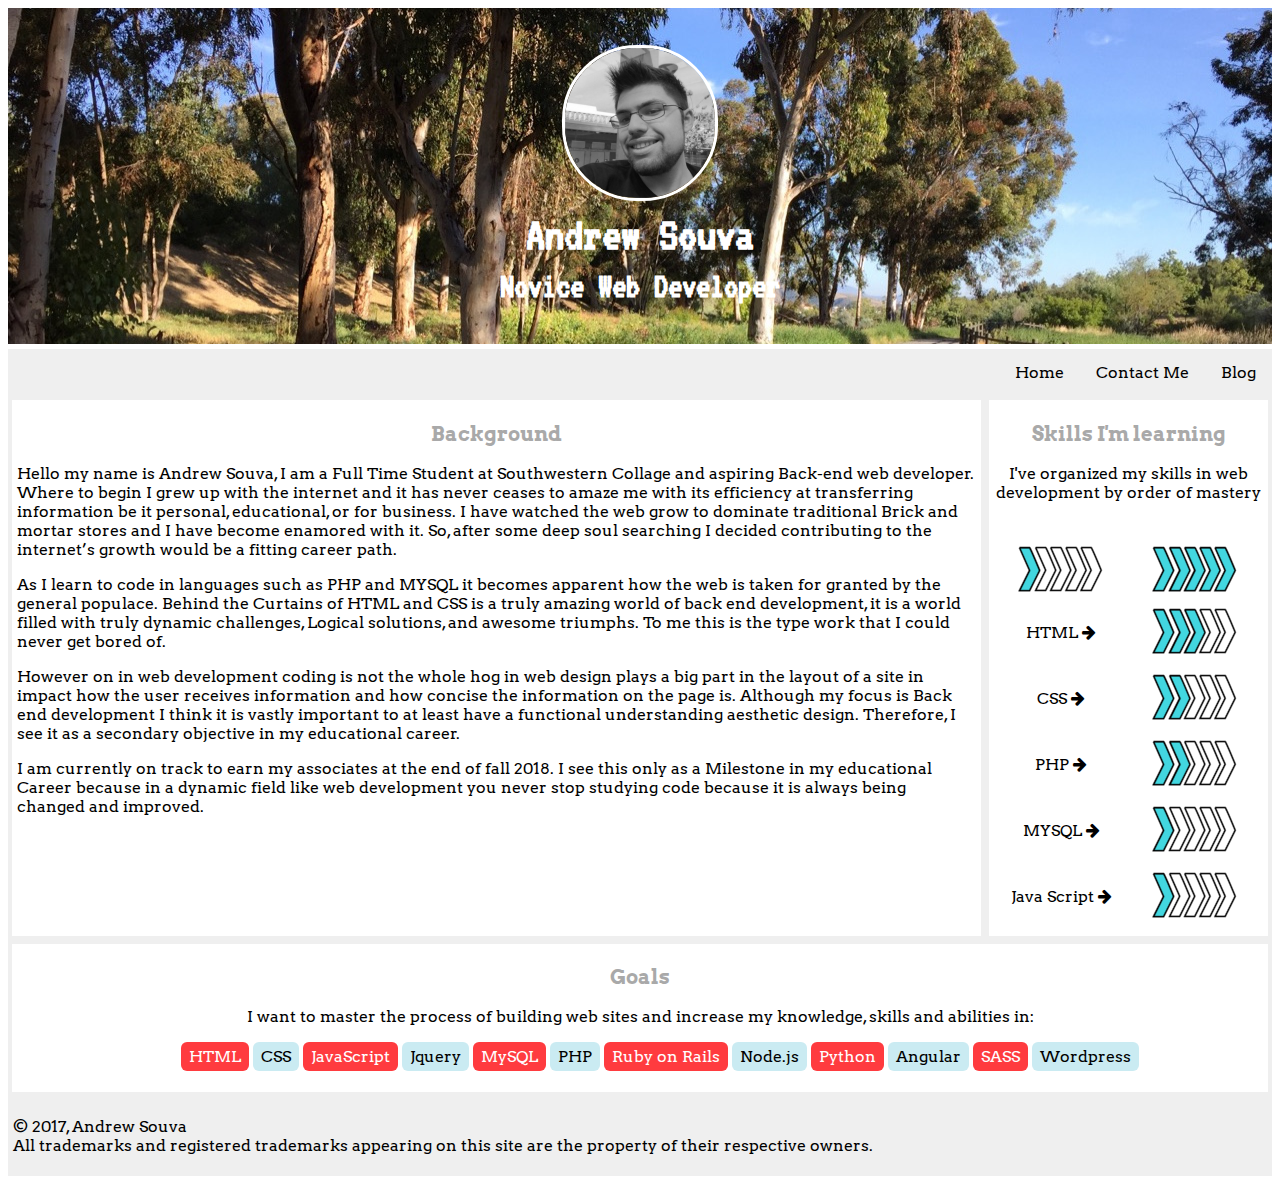
==== index.html @ f65c0f3d "Add files via upload" ====
<!DOCTYPE html>

<html>
<head>
    <meta charset="UTF-8">
    <title>Page Title</title>
    <link href="https://fonts.googleapis.com/css?family=Arvo%7COpen+Sans%7CVT323" rel="stylesheet">
    <link type="text/css" rel="stylesheet" href="font-awesome-4.7.0/css/font-awesome.min.css">
    <link type="text/css" rel="stylesheet" href="css/main.css">
</head>

<body>
    
    <header>
        <h1><img src="foregrounds/profile.jpg" alt="Picture of Andrew Kyle Souva" id="profile_image">
        <br>Andrew Souva<br><span class="subtitle">Novice Web Developer</span></h1>
    </header>
    
    <nav>
        <ul>
            <li><a href="blog.html">Blog</a></li>
            <li><a href="contact.html">Contact Me</a></li>
             <li class="selected"><a href=index.html>Home</a></li>
           
        </ul>
    </nav>
    
    <div id="tablecontainer">
        <div id="tablerow">
    
            <article>
                <h2 class="titles">Background</h2>
                <p>
                    Hello my name is Andrew Souva, I am a Full Time Student at Southwestern Collage and aspiring
                    Back-end web developer. Where to begin I grew up with the internet and it has never ceases to amaze
                    me with its efficiency at transferring information be it personal, educational, or for business. I have
                    watched the web grow to dominate traditional Brick and mortar stores and I have become enamored
                    with it. So, after some deep soul searching I decided contributing to the internet’s growth would be a
                    fitting career path.
                </p>
                
                <p>
                     As I learn to code in languages such as PHP and MYSQL it becomes apparent how the web is
                     taken for granted by the general populace. Behind the Curtains of HTML and CSS is a truly amazing
                     world of back end development, it is a world filled with truly dynamic challenges, Logical solutions, and 
                     awesome triumphs. To me this is the type work that I could never get bored of.
                </p>
                
                <p>
                    However on in web development coding is not the whole hog in web design plays a big part in the
                    layout of a site in impact how the user receives information and how concise the information on the
                    page is. Although my focus is Back end development I think it is vastly important to at least have a
                    functional understanding aesthetic design. Therefore, I see it as a secondary objective in my educational
                    career.
                </p>
                
                <p>
                    I am currently on track to earn my associates at the end of fall 2018. I see this only as a
                    Milestone in my educational Career because in a dynamic field like web development you never stop
                    studying code because it is always being changed and improved.       
                </p>
                
            </article>
        
            <aside>
                <h2 class="titles">Skills I'm learning</h2>
                <p class="skillexplain">I've organized my skills in web development by order of mastery</p>
                <table>
                    <tr>
                        <th>Learning  <img class="tableTitle" src="skill/learningMin.png" alt="Skill Level One"></th>
                        <th>Mastered  <img class="tableTitle" src="skill/masteredMin.png" alt="Skill Level Five"></th>
                    </tr>
                    
                    <tr>
                        <td>
                            HTML <i class="fa fa-arrow-right" aria-hidden="true"></i>
                        </td>
                        <td>
                            <img src="skill/lvl3Min.png" alt="Skill Level Three">
                        </td>
                    </tr>
                    
                    <tr>
                        <td>CSS <i class="fa fa-arrow-right" aria-hidden="true"></i></td>
                        <td><img src="skill/lvl2Min.png" alt="Skill Level Two"></td>
                    </tr>
                    
                    <tr>
                        <td>PHP <i class="fa fa-arrow-right" aria-hidden="true"></i></td>
                        <td><img src="skill/lvl2Min.png" alt="Skill Level Two"></td>
                    </tr>
                    
                    <tr>
                        <td>MYSQL <i class="fa fa-arrow-right" aria-hidden="true"></i></td>
                        <td><img src="skill/learningMin.png" alt="Skill Level One"></td>
                    </tr>
                    
                    <tr>
                        <td>Java Script <i class="fa fa-arrow-right" aria-hidden="true"></i></td>
                        <td><img src="skill/learningMin.png" alt="Skill Level One"></td>
                    </tr>
                </table>
            </aside>
        </div>
    </div>
    <section>
        <h2 class="titles">Goals</h2>
        <p>I want to master the process of building web sites and increase my knowledge, skills and abilities in:</p>
        <ul class="skills">
              <li>HTML</li>
              <li>CSS</li>
              <li>JavaScript</li>
              <li>Jquery</li>
              <li>MySQL</li>
              <li>PHP</li>
              <li>Ruby on Rails</li>
              <li>Node.js</li>
              <li>Python</li>
              <li>Angular</li>
              <li>SASS</li>
              <li>Wordpress</li>
            </ul>
    </section>
    <footer>
      <p>&copy; 2017, Andrew Souva
      <br>
      All trademarks and registered trademarks appearing on 
      this site are the property of their respective owners.</p>
    </footer>
</body>
</html>
---- css/main.css ----
body {
    font-family: 'Arvo', serif, sans-serif;
    background-image: url("backgrounds/fabric_of_squares_gray.png");
}

header {
    font-family: 'VT323', monospace, sans-serif;
    color: #FFF;
    background: url("../backgrounds/header.jpg") no-repeat top center; max-width: 1540px; margin: auto;
    font-size: 150%;
    text-align: center;
    padding-top: 5px;
    padding-bottom: 5px;
    margin-bottom: 5px;
    background-attachment: fixed;
}

.subtitle {
    font-size: 75%;
}

.smallertitle {
    color: #A9A9A9;
    text-align: center;
    font-size: 100%;
}

nav ul {
    list-style-type: none;
    margin: 0;
    padding: 0;
    overflow: hidden;
    background-color: #EFEFEF;
}

nav ul li {
    float: right;
}

nav ul li a {
    display: block;
    color: #000;
    text-align: center;
    padding: 14px 16px;
    text-decoration: none;
}

nav ul li a:hover {
    background-color: #C6C6C6;
}


#profile_image {
    width: 150px;
    height: 150px;
    border: 3px solid #fff;
    border-radius: 75px;
}

div#tablecontainer {
    display: table;
}

div#tablerow {
    display: table-row;
}

article {
    display: table-cell;
    
    padding: 5px;
    border: solid #EFEFEF 4px;
    vertical-align: top;
}

article h4 {
    color: #A9A9A9;
    /*text-align: center;*/
    border-bottom: dashed #A9A9A9
}

aside {
    display: table-cell;
    padding: 5px;
    border: solid #EFEFEF 4px;
    vertical-align: top;
}

aside ul {
    list-style-type: none;
    margin: 0;
    padding: 0;
    width: 200px;
}

aside ul li a {
    display: block;
    color: #000;
    padding: 8px 16px;
    text-decoration: none;
}
aside ul li a:hover {
    background-color: #FF3B3F;
    color: #FFF;
    border-radius: 10px;
}

.skillexplain {
    text-align: center;
}

.tableTitle {
    vertical-align: middle;
}

.titles {
    text-align: center;
    font-size: 125%;
    color: #A9A9A9;
}

td {
    text-align: center;
}

th {
    color: white;
}

section {
    clear: both;
    padding: 5px;
    border: solid #EFEFEF 4px;
}

footer {
    clear: both;
    background: #EFEFEF;
    padding: 5px;
}

section p {
    text-align: center;
}

section ul {
    text-align: center;
}

section ul li {
    border-radius: 6px;
    display: inline-block;
    background: #FF3B3F;
    color: #fff;
    padding: 5px 8px;
}

section ul li:nth-child(even) {
    background: #CAEBF2;
    color: #000;
}
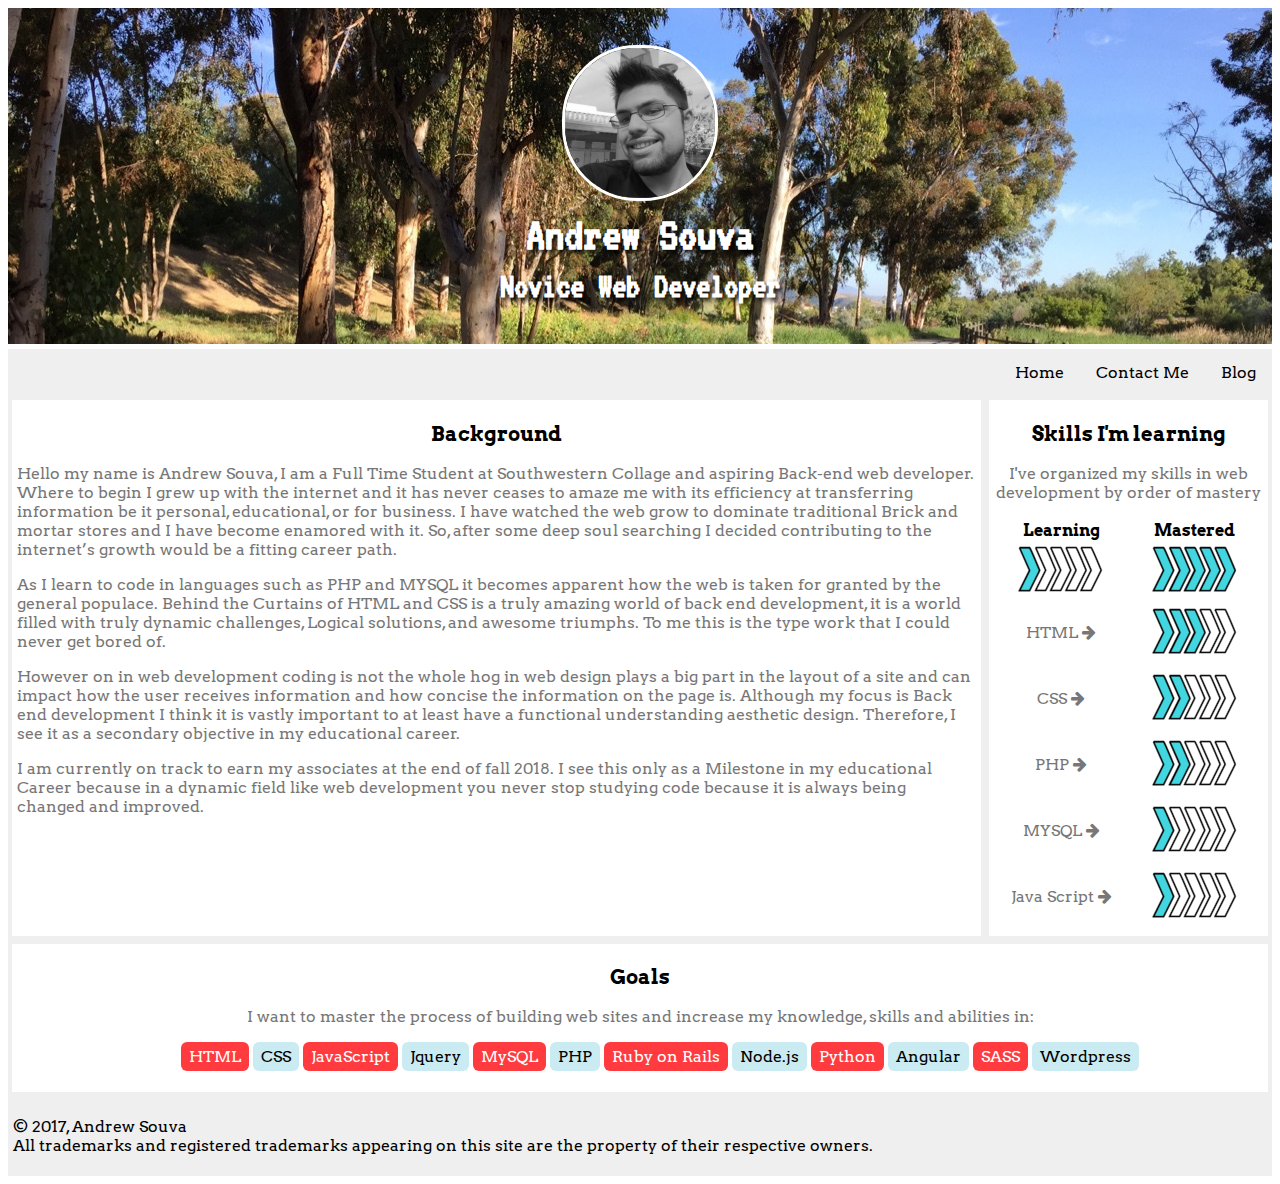
==== commit ebe70d20: "Add files via upload" ====
--- a/index.html
+++ b/index.html
@@ -48,7 +48,7 @@
                 
                 <p>
                     However on in web development coding is not the whole hog in web design plays a big part in the
-                    layout of a site in impact how the user receives information and how concise the information on the
+                    layout of a site and can impact how the user receives information and how concise the information on the
                     page is. Although my focus is Back end development I think it is vastly important to at least have a
                     functional understanding aesthetic design. Therefore, I see it as a secondary objective in my educational
                     career.
--- a/css/main.css
+++ b/css/main.css
@@ -1,6 +1,7 @@
 body {
     font-family: 'Arvo', serif, sans-serif;
     background-image: url("backgrounds/fabric_of_squares_gray.png");
+    color: #777;
 }
 
 header {
@@ -13,6 +14,7 @@
     padding-bottom: 5px;
     margin-bottom: 5px;
     background-attachment: fixed;
+    text-shadow: 3px 3px 5px #000;
 }
 
 .subtitle {
@@ -20,7 +22,7 @@
 }
 
 .smallertitle {
-    color: #A9A9A9;
+    color: #000;
     text-align: center;
     font-size: 100%;
 }
@@ -74,7 +76,7 @@
 }
 
 article h4 {
-    color: #A9A9A9;
+    color: #000;
     /*text-align: center;*/
     border-bottom: dashed #A9A9A9
 }
@@ -116,7 +118,7 @@
 .titles {
     text-align: center;
     font-size: 125%;
-    color: #A9A9A9;
+    color: #000;
 }
 
 td {
@@ -124,7 +126,7 @@
 }
 
 th {
-    color: white;
+    color: #000;
 }
 
 section {
@@ -137,6 +139,7 @@
     clear: both;
     background: #EFEFEF;
     padding: 5px;
+    color: #000;
 }
 
 section p {
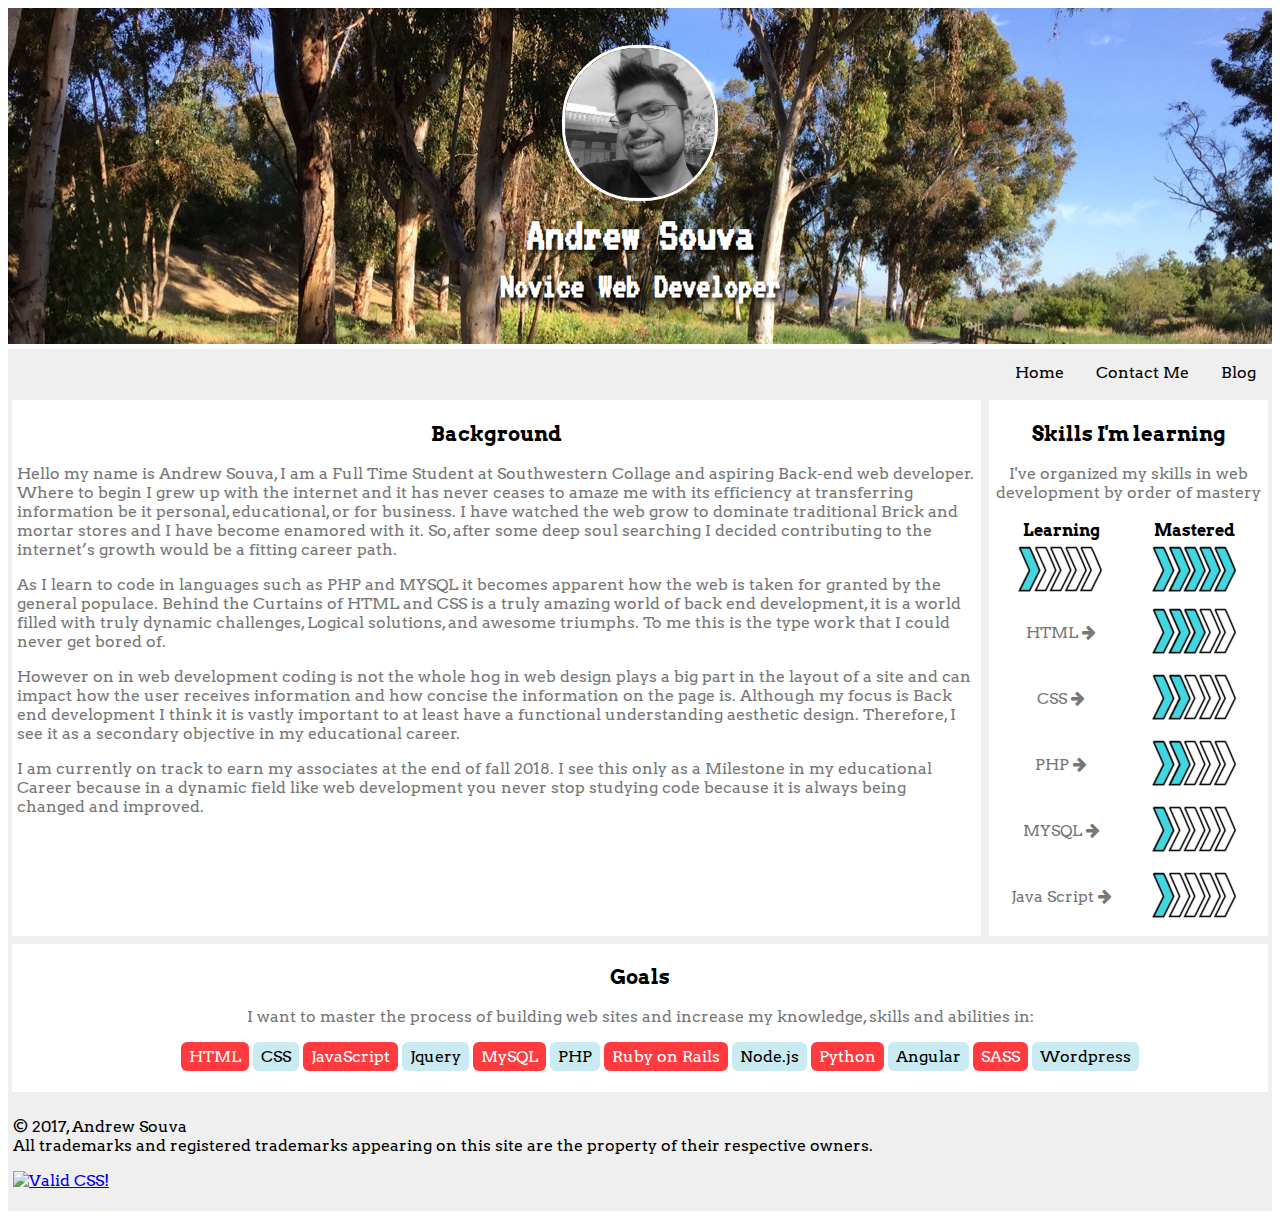
==== commit 553acdc0: "Update index.html" ====
--- a/index.html
+++ b/index.html
@@ -3,7 +3,7 @@
 <html>
 <head>
     <meta charset="UTF-8">
-    <title>Page Title</title>
+    <title>Home</title>
     <link href="https://fonts.googleapis.com/css?family=Arvo%7COpen+Sans%7CVT323" rel="stylesheet">
     <link type="text/css" rel="stylesheet" href="font-awesome-4.7.0/css/font-awesome.min.css">
     <link type="text/css" rel="stylesheet" href="css/main.css">
@@ -126,6 +126,13 @@
       <br>
       All trademarks and registered trademarks appearing on 
       this site are the property of their respective owners.</p>
+        <p class="valid">
+    <a href="https://jigsaw.w3.org/css-validator/check/referer">
+        <img style="border:0;width:88px;height:31px"
+            src="https://jigsaw.w3.org/css-validator/images/vcss-blue"
+            alt="Valid CSS!" />
+    </a>
+</p>
     </footer>
 </body>
 </html>
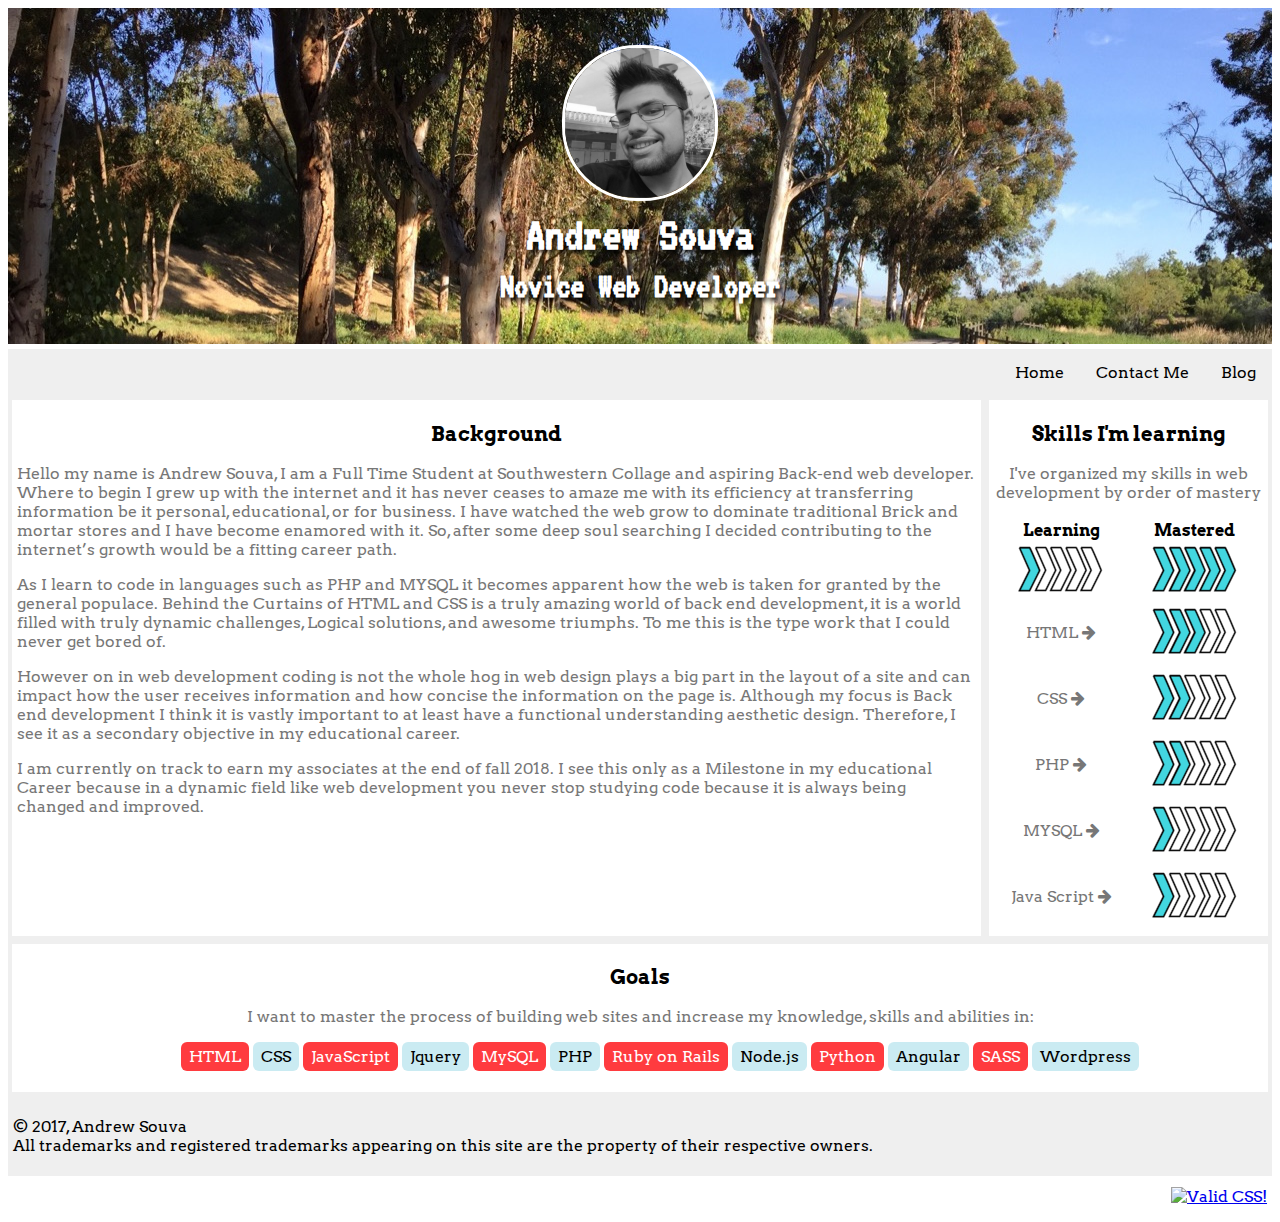
==== commit b5abddac: "Update index.html" ====
--- a/index.html
+++ b/index.html
@@ -127,7 +127,7 @@
       All trademarks and registered trademarks appearing on 
       this site are the property of their respective owners.</p>
         <p class="valid">
-    <a href="https://jigsaw.w3.org/css-validator/check/referer">
+    <a href="https://jigsaw.w3.org/css-validator/validator?uri=https%3A%2F%2Freal-andrew-souva.github.io%2Ffinal-project%2Fcss%2Fmain.css&profile=css3&usermedium=all&warning=1&vextwarning=&lang=en">
         <img style="border:0;width:88px;height:31px"
             src="https://jigsaw.w3.org/css-validator/images/vcss-blue"
             alt="Valid CSS!" />
--- a/css/main.css
+++ b/css/main.css
@@ -161,4 +161,8 @@
 section ul li:nth-child(even) {
     background: #CAEBF2;
     color: #000;
-}+}
+
+.valid {
+    float: right;
+}
